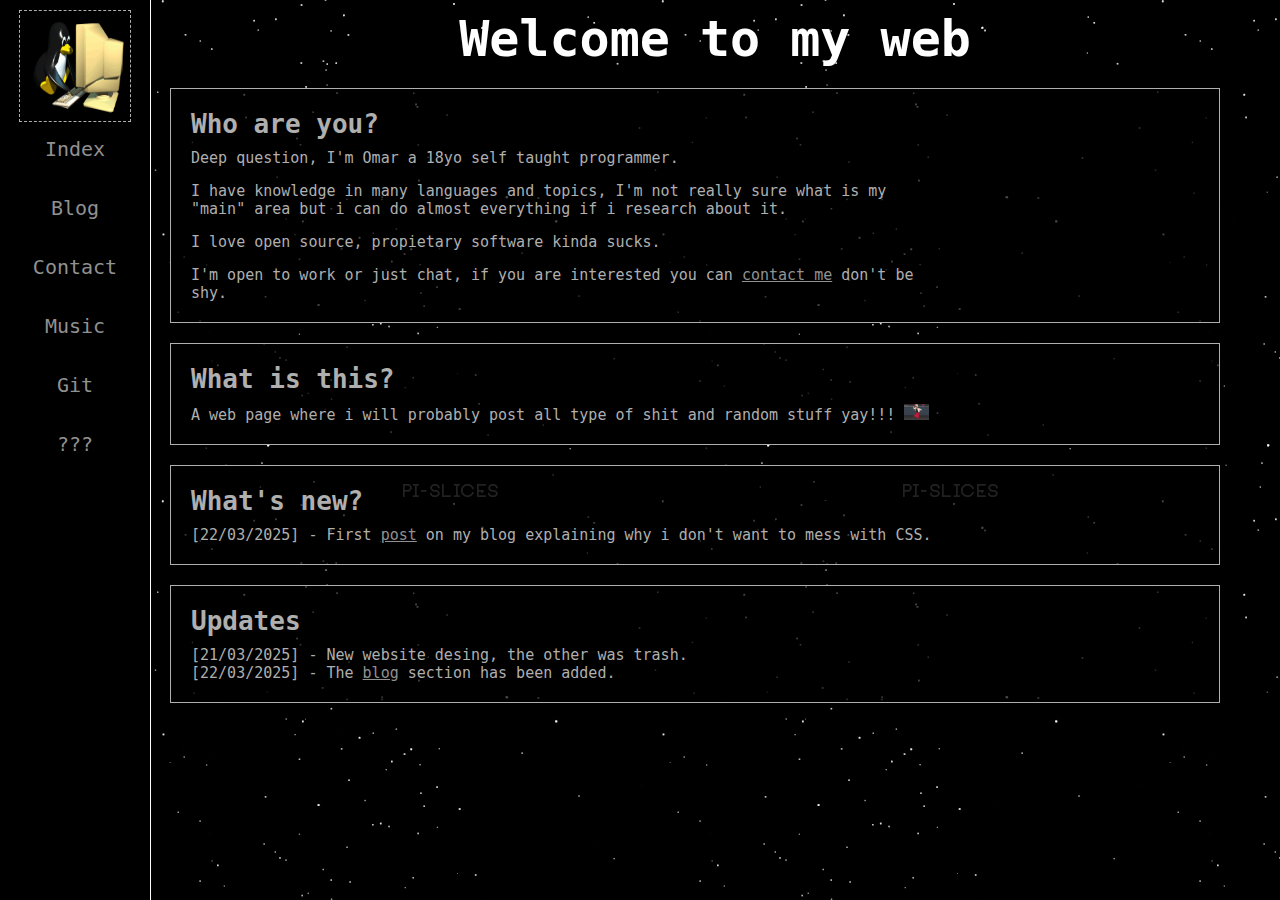
==== index.html @ 270f507a "first commit" ====
<!DOCTYPE html>
<html lang="en">
<head>
    <meta charset="UTF-8">
    <meta name="viewport" content="width=device-width, initial-scale=1.0">
    <link rel="stylesheet" href="style.css">
    <script src="script.js"></script>
    <title>Hey :)</title>
</head>
<body>
    <nav>
        <img src="./img/icons/5.jpg" alt="lain" id="icon">
        <a href="/">Index</a>
        <a href="/blog/">Blog</a>
        <a href="/contact.html">Contact</a>
        <a href="/later.html">Music</a>
        <a href="https://github.com/h1d30us">Git</a>
        <a href="">???</a>
    </nav>
    <h1 id="title">Welcome to my web</h1>
    <div class="boxes">
        <div class="box">
            <div class="content">

            <h1>Who are you?</h1>
            <p>
               Deep question, I'm Omar a 18yo self taught programmer.
            </p>
            <br>
            <p>
                I have knowledge in many languages and topics, I'm not really sure what is my "main" area but i can do almost everything if i research about it.
            </p>
            <br>
            <p>
                I love open source, propietary software kinda sucks.
            </p>
            <br>
            <p>
                I'm open to work or just chat, if you are interested you can <a href="/contact.html">contact me</a> don't be shy.
            </p>
            </div>
        </div>
        
        <div class="box">
            <div class="content">
            <h1>What is this?</h1>
            <p>
                A web page where i will probably post all type of shit and random stuff yay!!!
                <img src="img/lain.gif" alt="lawyer">
            </p>
            </div>
        </div>

        <div class="box">
            <div class="content">
                <h1>What's new?</h1>
                <p>
                    [22/03/2025] - First <a href="/blog/posts/whylol/">post</a> on my blog explaining why i don't want to mess with CSS.
                </p>
            </div>
        </div>

        <div class="box">
            <div class="content">
            <h1>Updates</h1>
            <p id="updates">
                [21/03/2025] - New website desing, the other was trash.
                <br>
                [22/03/2025] - The <a href="/blog/">blog</a> section has been added. 
            </p>
            </div>
        </div>
    </div>
</body>
<script>change_icon()</script>
</html>
---- style.css ----
/*
i fucking suck at web desing, so don't blame me if my css fucking sucks
*/

* {
    margin: 0;
}

body {
    font-family: monospace;
    background-color: #000;
    color: #afafaf;
    margin-left: 170px;
    margin-right: 20px;
    background: #000 url("./img/bg.gif") fixed;
}

nav {
    padding: 10px 0;
    border-right: solid; 
    border-color: #fff;
    border-width: 1px;
    position: fixed;
    z-index: 1;
    top: 0;
    left: 0;
    width: 150px; 
    height: 100%; 
    background-color: #000; 
    overflow-y: auto; 
    display: flex;
    flex-direction: column; 
}

#icon {
    display: block;
    margin: 0 auto;
    padding: 5px;
    border: dashed;
    border-width: 1px;
    width:  100px; 
    height: 100px; 
}

a {
    color: #919191;
}

a:hover {
    color: #fff;
}
nav a {
    color: #919191;
    text-decoration: none;
    margin: 5px auto 10px auto;
    padding: 10px;
    font-size: 20px; 
    white-space: nowrap; 
    overflow: hidden;
    text-overflow: ellipsis; 
}

nav a:hover {
    color: #fff;
}

#title {
    margin-top: 10px;
    text-align: center;
    color: #fff;
    font-size: 50px;
    border-width: 1px;
}


.box {
    margin: 20px auto;
    margin-right: 40px;
    padding: 20px;
    width: auto;
    border: solid;
    border-width: 1px;
    word-wrap: break-word;
    background-color: rgba(0, 0, 0, 0.7);
}

.content {
    max-width: 75%;
}

.content h1 {
    margin-bottom: 10px;
}

.content p {
    font-size: 15px;
}

.content img {
    display: inline;
    margin: auto;
    width: 25px;
}

#updates {
    font-size: 15px;
}


.contact {
    max-width: 900px;
    margin: 0 auto;
    padding: 67px 100px;
    position: relative;
    background-color: rgba(0, 0, 0, 0.7);
}

.cbox {
    margin-top: 30%;
    border: 1px solid #fff;
    padding: 10px;
    border-radius: 15px;
    overflow-wrap: break-word;
}

.ccontent {
    text-align: center;
    padding: 10px;
}

.links a {
    font-size: 19px;
    text-decoration: none;
    color: #919191;
}

.links a:hover {
    color: #fff;
}
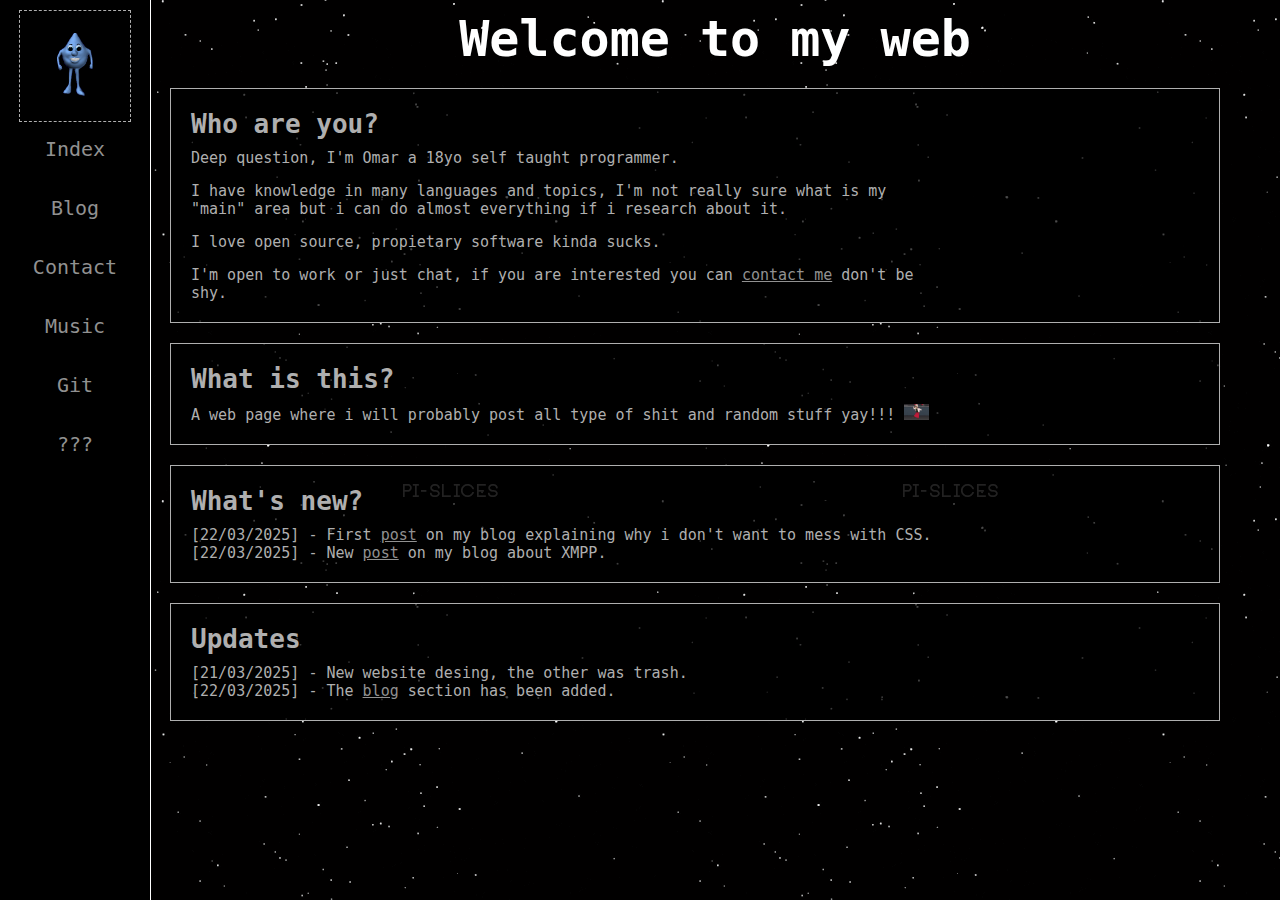
==== commit 06528a87: "new post and minor fixes" ====
--- a/index.html
+++ b/index.html
@@ -56,6 +56,7 @@
                 <h1>What's new?</h1>
                 <p>
                     [22/03/2025] - First <a href="/blog/posts/whylol/">post</a> on my blog explaining why i don't want to mess with CSS.
+                    [22/03/2025] - New <a href="/blog/posts/xmpp/">post</a> on my blog about XMPP.
                 </p>
             </div>
         </div>
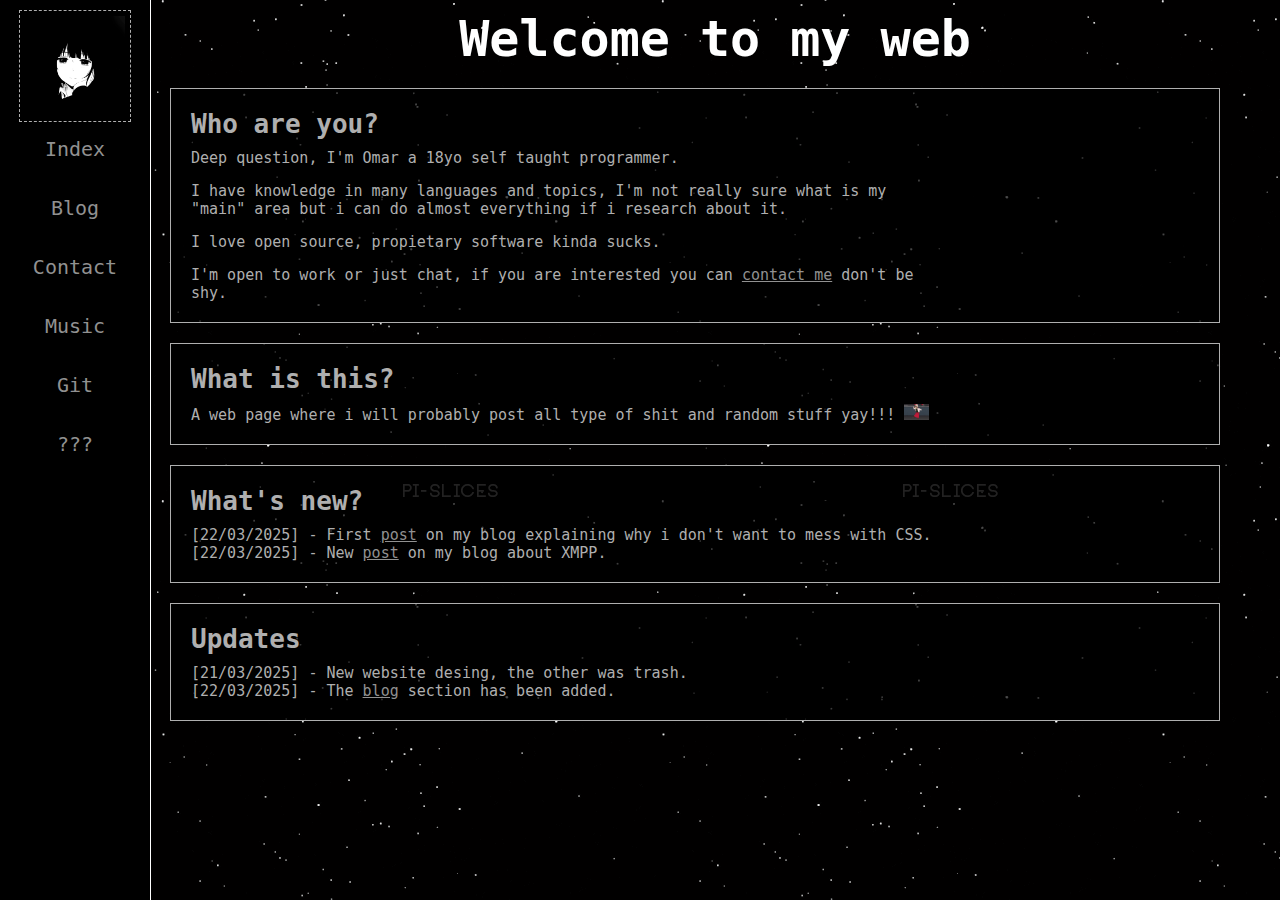
==== commit 78b9fb40: "<br>" ====
--- a/index.html
+++ b/index.html
@@ -56,6 +56,7 @@
                 <h1>What's new?</h1>
                 <p>
                     [22/03/2025] - First <a href="/blog/posts/whylol/">post</a> on my blog explaining why i don't want to mess with CSS.
+                    <br>
                     [22/03/2025] - New <a href="/blog/posts/xmpp/">post</a> on my blog about XMPP.
                 </p>
             </div>
